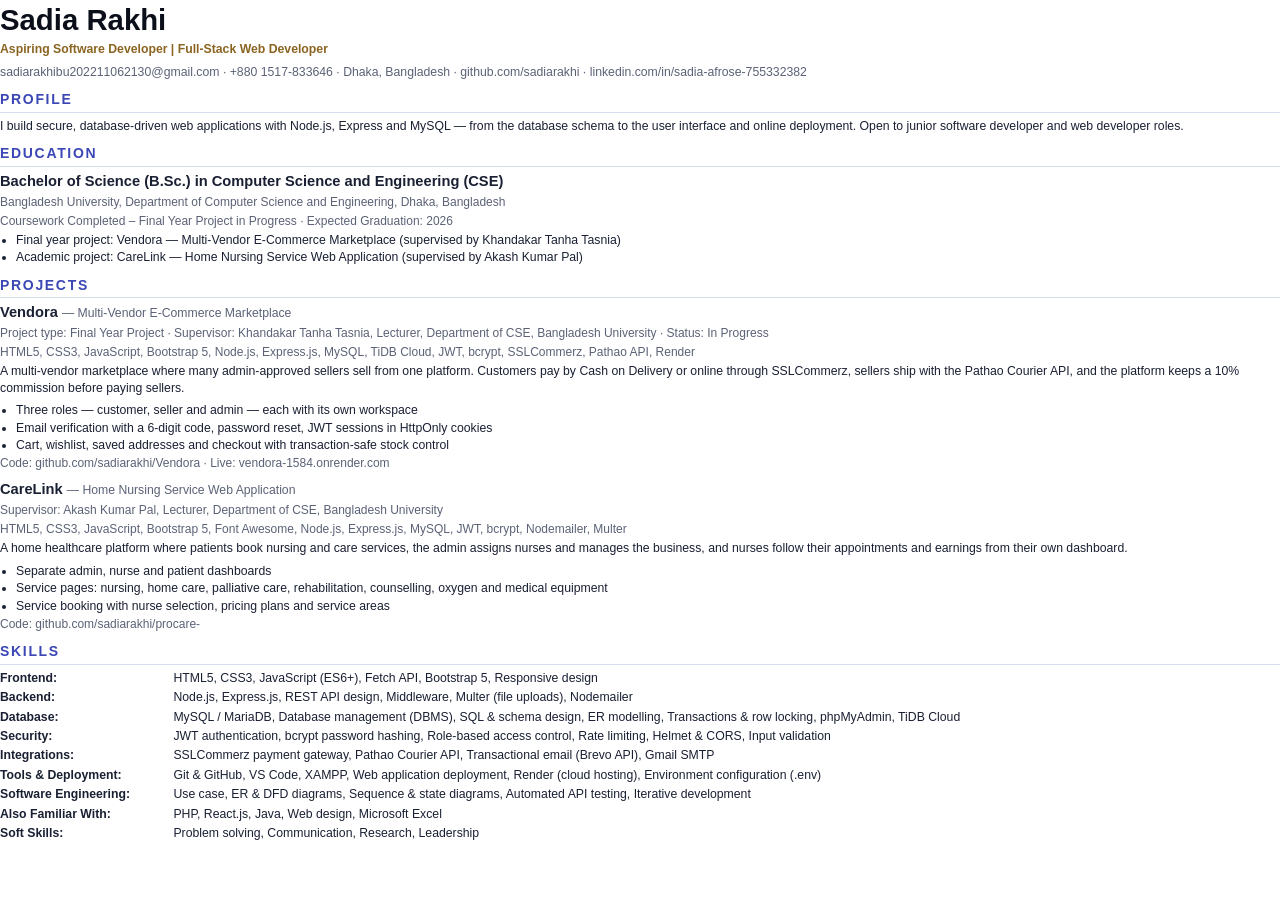
==== cv.html @ ab6c18bc "Portfolio website" ====
<!DOCTYPE html>
<html lang="en">
<head>
<meta charset="UTF-8">
<title>CV</title>
<!-- PRINTABLE CV
     This page builds your CV from js/data.js (the same file as the website).
     To make a new PDF after editing data.js:
       1. Open cv.html in Chrome or Edge.
       2. Press Ctrl+P, choose "Save as PDF", paper A4, margins "Default".
       3. Save it as assets/cv/Sadia_Rakhi_CV.pdf (replace the old file). -->
<style>
  @page { size: A4; margin: 12mm 14mm; }
  * { box-sizing: border-box; }
  body { font-family: Arial, "Liberation Sans", Helvetica, sans-serif; color: #1A2033; font-size: 9.2pt; line-height: 1.34; margin: 0; }
  h1 { font-size: 22pt; margin: 0; color: #0B0F1A; }
  .title { color: #8A6420; font-weight: 600; margin: 2px 0 6px; }
  .contact { color: #5B6276; font-size: 9.2pt; }
  .contact span + span::before { content: " · "; }
  h2 { font-size: 10.5pt; text-transform: uppercase; letter-spacing: .12em; color: #3B47B5; border-bottom: 1.5px solid #D9DDF0; padding-bottom: 3px; margin: 10px 0 5px; }
  p { margin: 0 0 6px; }
  .proj { margin-bottom: 9px; page-break-inside: avoid; }
  .proj h3 { font-size: 11pt; margin: 0; }
  .proj h3 small { font-weight: 400; color: #5B6276; }
  .tech { color: #5B6276; font-size: 9pt; margin: 2px 0 3px; }
  ul { margin: 2px 0 0; padding-left: 16px; }
  li { margin-bottom: 1px; }
  .skills div { margin-bottom: 3px; }
  .skills b { display: inline-block; min-width: 170px; }
  a { color: inherit; text-decoration: none; }
</style>
</head>
<body>
<div id="cv"></div>
<script src="js/data.js"></script>
<script>
  const D = PORTFOLIO, esc = (s) => String(s ?? "").replace(/[&<>"]/g, (c) => ({ "&": "&amp;", "<": "&lt;", ">": "&gt;", '"': "&quot;" }[c]));
  const c = D.contact;
  const contact = [c.email, c.phone, D.personal.location, c.github && c.github.replace(/^https?:\/\//, ""), c.linkedin && c.linkedin.replace(/^https?:\/\/(www\.)?/, "")].filter(Boolean);
  // Only the first few key features of each project are printed, to keep the CV to one or two pages.
  const FEATURES_PER_PROJECT = 3;
  document.title = `${D.personal.name} — CV`;
  document.getElementById("cv").innerHTML = `
    <h1>${esc(D.personal.name)}</h1>
    <p class="title">${esc(D.personal.title)}</p>
    <p class="contact">${contact.map((x) => `<span>${esc(x)}</span>`).join("")}</p>
    <h2>Profile</h2><p>${esc(D.personal.tagline)} ${esc(c.availability)}</p>
    <h2>Education</h2>
    ${D.education.map((e) => `<div class="proj"><h3>${esc(e.degree)} </h3><p class="tech">${[e.institution, e.department, e.location].filter(Boolean).map(esc).join(", ")}</p>
      <p class="tech">${[e.status, e.period].filter(Boolean).map(esc).join(" · ")}</p>
      ${e.details?.length ? `<ul>${e.details.map((d) => `<li>${esc(d)}</li>`).join("")}</ul>` : ""}</div>`).join("")}
    <h2>Projects</h2>
    ${[...D.projects].sort((a, b) => Number(!!b.featured) - Number(!!a.featured)).map((p) => `<div class="proj">
      <h3>${esc(p.name)} <small>— ${esc(p.subtitle)}</small></h3>
      ${p.meta?.length ? `<p class="tech">${p.meta.map((x) => esc(x.label) + ": " + esc(x.value)).join(" · ")}</p>` : ""}
      <p class="tech">${p.tech.map(esc).join(", ")}</p>
      <p>${esc(p.summary)}</p>
      <ul>${p.features.slice(0, FEATURES_PER_PROJECT).map((f) => `<li>${esc(f)}</li>`).join("")}</ul>
      <p class="tech">${[p.github && "Code: " + p.github.replace(/^https?:\/\//, ""), p.live && "Live: " + p.live.replace(/^https?:\/\//, "")].filter(Boolean).map(esc).join(" · ")}</p>
    </div>`).join("")}
    <h2>Skills</h2>
    <div class="skills">${D.skills.map((g) => `<div><b>${esc(g.group)}:</b> ${g.items.map(esc).join(", ")}</div>`).join("")}</div>`;
</script>
</body>
</html>
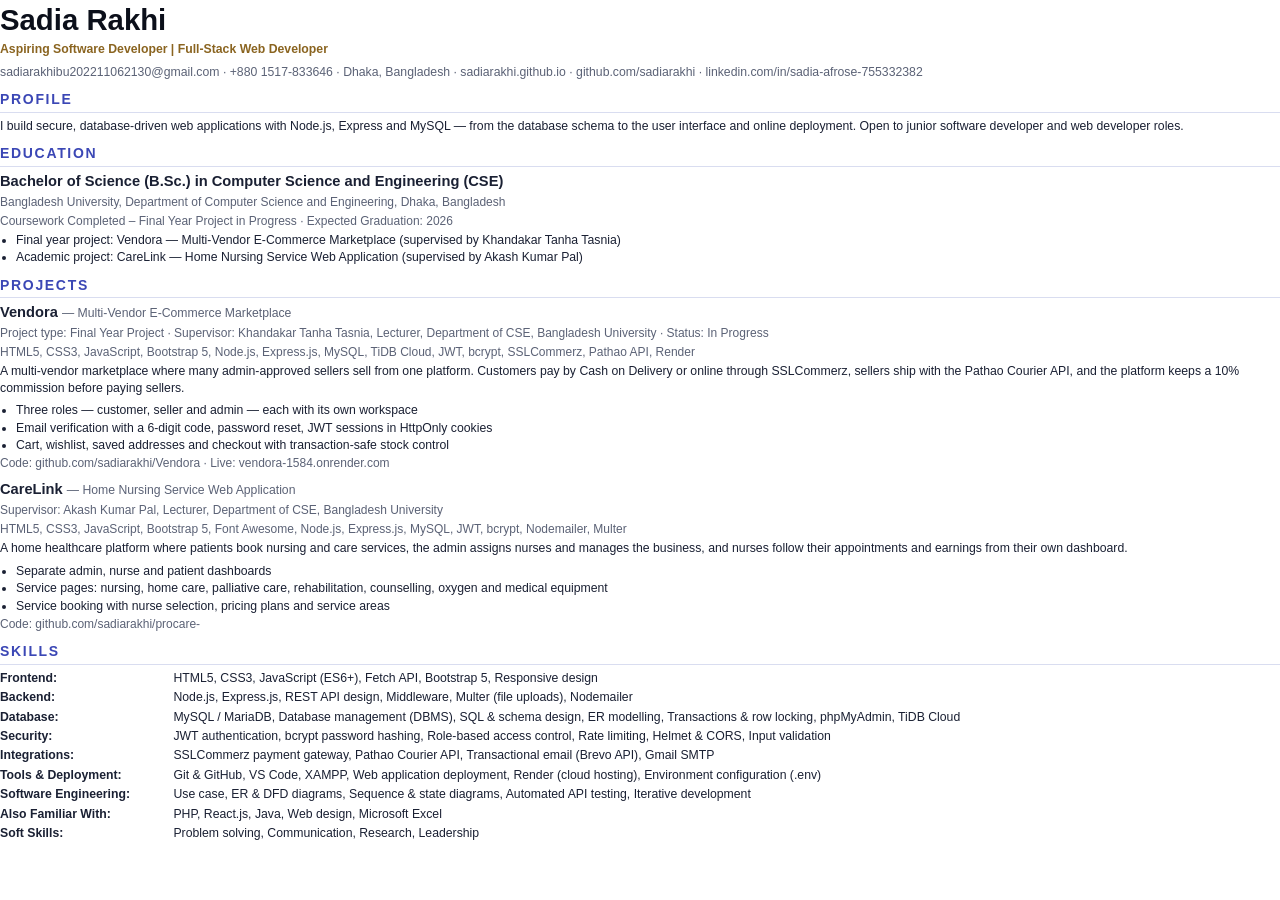
==== commit 81457c82: "Add files via upload" ====
--- a/cv.html
+++ b/cv.html
@@ -36,7 +36,7 @@
 <script>
   const D = PORTFOLIO, esc = (s) => String(s ?? "").replace(/[&<>"]/g, (c) => ({ "&": "&amp;", "<": "&lt;", ">": "&gt;", '"': "&quot;" }[c]));
   const c = D.contact;
-  const contact = [c.email, c.phone, D.personal.location, c.github && c.github.replace(/^https?:\/\//, ""), c.linkedin && c.linkedin.replace(/^https?:\/\/(www\.)?/, "")].filter(Boolean);
+  const contact = [c.email, c.phone, D.personal.location, c.portfolio && c.portfolio.replace(/^https?:\/\//, ""), c.github && c.github.replace(/^https?:\/\//, ""), c.linkedin && c.linkedin.replace(/^https?:\/\/(www\.)?/, "")].filter(Boolean);
   // Only the first few key features of each project are printed, to keep the CV to one or two pages.
   const FEATURES_PER_PROJECT = 3;
   document.title = `${D.personal.name} — CV`;
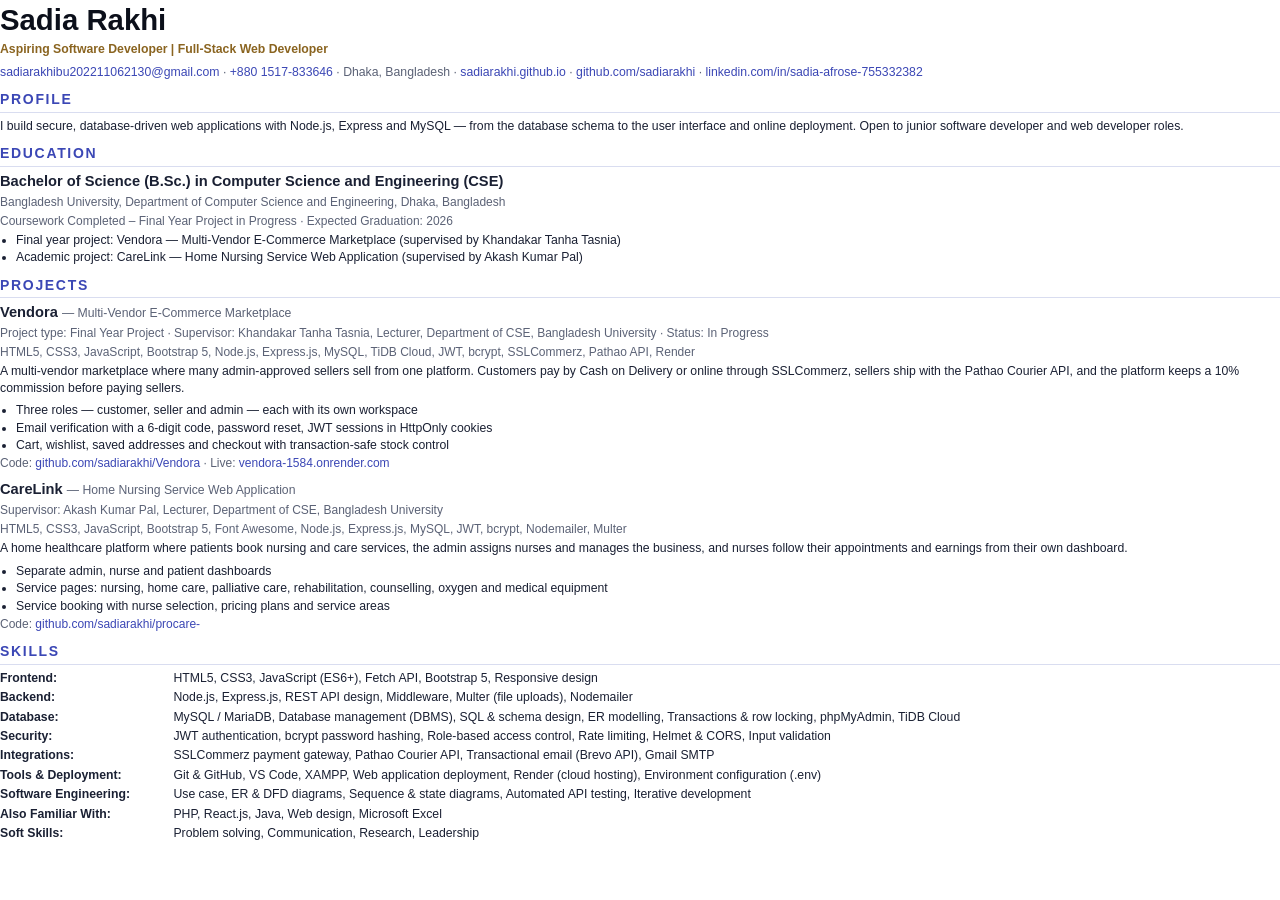
==== commit 70cac656: "Add files via upload" ====
--- a/cv.html
+++ b/cv.html
@@ -27,7 +27,7 @@
   li { margin-bottom: 1px; }
   .skills div { margin-bottom: 3px; }
   .skills b { display: inline-block; min-width: 170px; }
-  a { color: inherit; text-decoration: none; }
+  a { color: #3B47B5; text-decoration: none; }
 </style>
 </head>
 <body>
@@ -36,14 +36,24 @@
 <script>
   const D = PORTFOLIO, esc = (s) => String(s ?? "").replace(/[&<>"]/g, (c) => ({ "&": "&amp;", "<": "&lt;", ">": "&gt;", '"': "&quot;" }[c]));
   const c = D.contact;
-  const contact = [c.email, c.phone, D.personal.location, c.portfolio && c.portfolio.replace(/^https?:\/\//, ""), c.github && c.github.replace(/^https?:\/\//, ""), c.linkedin && c.linkedin.replace(/^https?:\/\/(www\.)?/, "")].filter(Boolean);
+  // Each item: [text shown, link]. Links are clickable in the PDF.
+  const short = (u) => u.replace(/^https?:\/\/(www\.)?/, "");
+  const contact = [
+    c.email && [c.email, "mailto:" + c.email],
+    c.email2 && [c.email2, "mailto:" + c.email2],
+    c.phone && [c.phone, "tel:" + c.phone.replace(/[^\d+]/g, "")],
+    D.personal.location && [D.personal.location, ""],
+    c.portfolio && [short(c.portfolio), c.portfolio],
+    c.github && [short(c.github), c.github],
+    c.linkedin && [short(c.linkedin), c.linkedin],
+  ].filter(Boolean);
   // Only the first few key features of each project are printed, to keep the CV to one or two pages.
   const FEATURES_PER_PROJECT = 3;
   document.title = `${D.personal.name} — CV`;
   document.getElementById("cv").innerHTML = `
     <h1>${esc(D.personal.name)}</h1>
     <p class="title">${esc(D.personal.title)}</p>
-    <p class="contact">${contact.map((x) => `<span>${esc(x)}</span>`).join("")}</p>
+    <p class="contact">${contact.map(([t, h]) => `<span>${h ? `<a href="${esc(h)}">${esc(t)}</a>` : esc(t)}</span>`).join("")}</p>
     <h2>Profile</h2><p>${esc(D.personal.tagline)} ${esc(c.availability)}</p>
     <h2>Education</h2>
     ${D.education.map((e) => `<div class="proj"><h3>${esc(e.degree)} </h3><p class="tech">${[e.institution, e.department, e.location].filter(Boolean).map(esc).join(", ")}</p>
@@ -56,7 +66,7 @@
       <p class="tech">${p.tech.map(esc).join(", ")}</p>
       <p>${esc(p.summary)}</p>
       <ul>${p.features.slice(0, FEATURES_PER_PROJECT).map((f) => `<li>${esc(f)}</li>`).join("")}</ul>
-      <p class="tech">${[p.github && "Code: " + p.github.replace(/^https?:\/\//, ""), p.live && "Live: " + p.live.replace(/^https?:\/\//, "")].filter(Boolean).map(esc).join(" · ")}</p>
+      <p class="tech">${[p.github && `Code: <a href="${esc(p.github)}">${esc(short(p.github))}</a>`, p.live && `Live: <a href="${esc(p.live)}">${esc(short(p.live))}</a>`].filter(Boolean).join(" · ")}</p>
     </div>`).join("")}
     <h2>Skills</h2>
     <div class="skills">${D.skills.map((g) => `<div><b>${esc(g.group)}:</b> ${g.items.map(esc).join(", ")}</div>`).join("")}</div>`;
